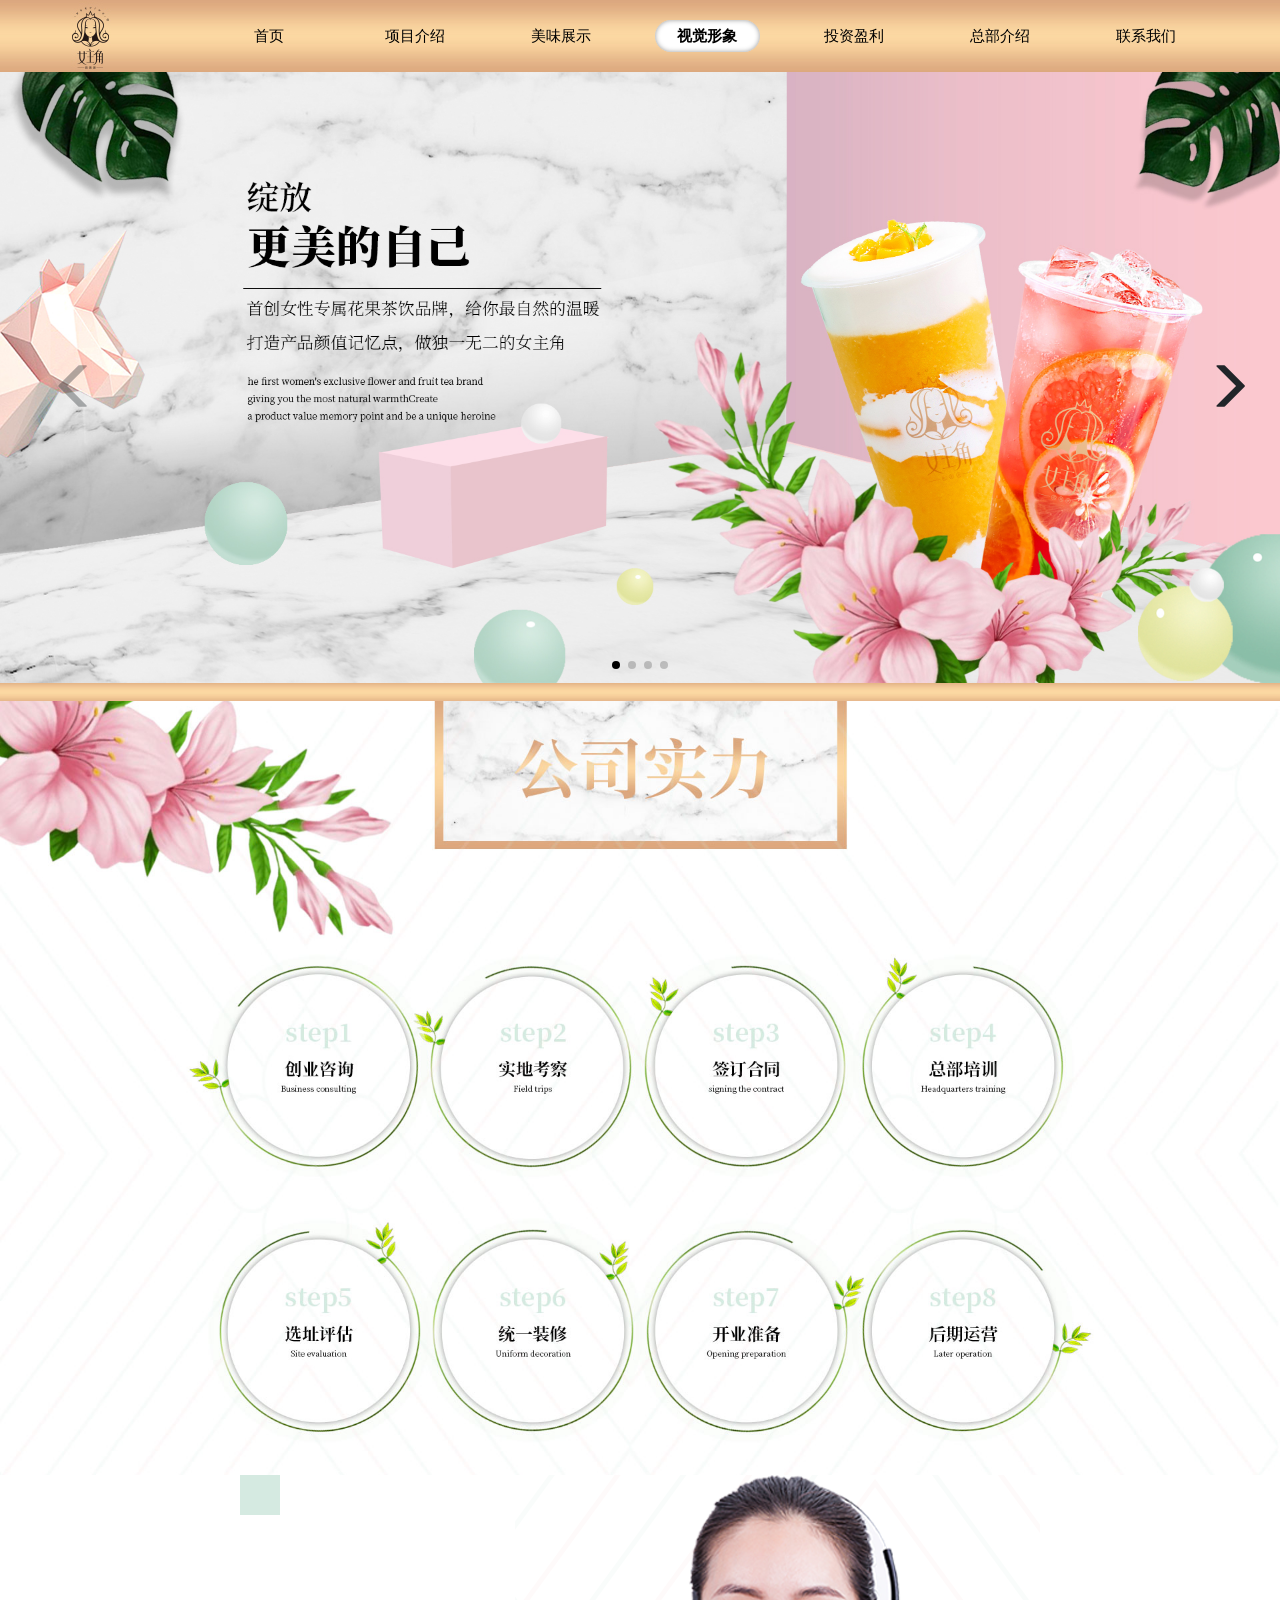
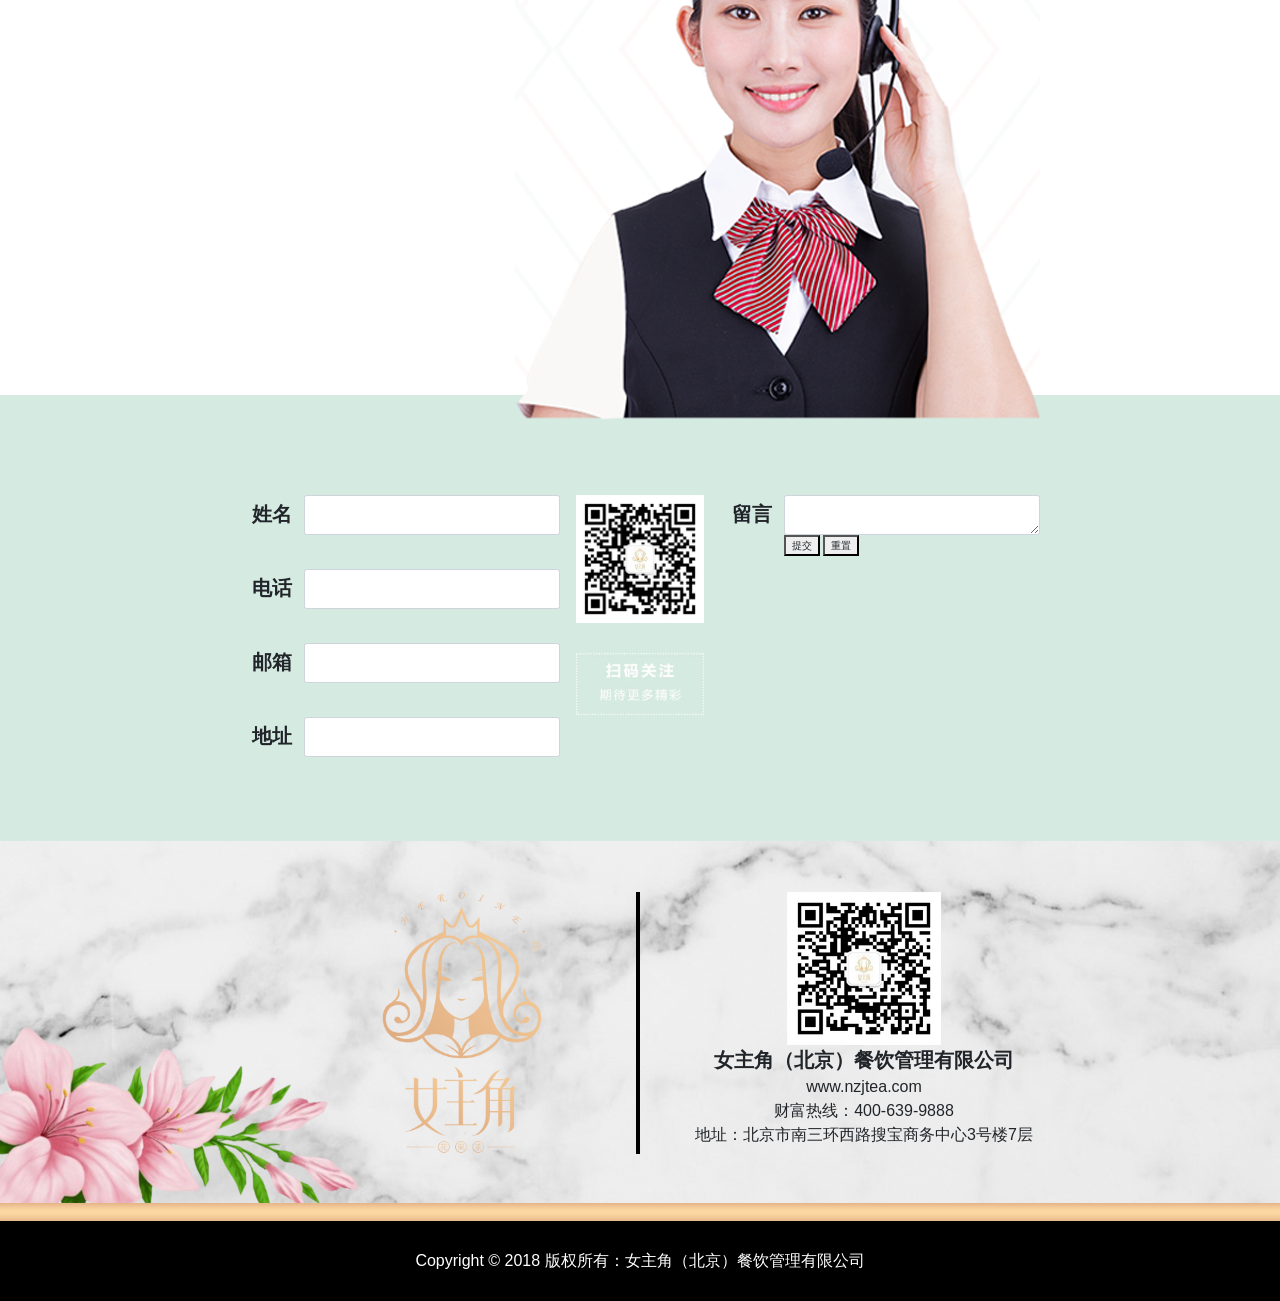
==== contact.html @ e35d14de "8月28日工作上传" ====
<!DOCTYPE html>
<html>

<head>
    <meta charset="UTF-8">
    <title>女主角官网</title>
    <link rel="stylesheet" href="css/Glyphicons.css"/>
    <link rel="stylesheet" href="css/bootstrap.min.css"/>
    <link rel="stylesheet" href="css/animate.css"/>
    <link rel="stylesheet" href="css/swiper.min.css"/>
    <link rel="stylesheet" href="css/sanjia.css"/>
    <style>
        * {
            -webkit-touch-callout: none;
        }
    </style>
</head>

<body ondragstart="return false">
<header>
    <div class="container">
        <nav class="clearfix">
            <span class="logo"><a href="index.html"><img src="images/sanjia-02.jpg" alt=""/></a></span>
            <span><a href="index.html">首页</a></span>
            <span><a href="introduce.html">项目介绍</a></span>
            <span><a href="exhibition.html">美味展示</a></span>
            <span><a class="active" href="vision.html">视觉形象</a></span>
            <span><a href="profit.html">投资盈利</a></span>
            <span><a href="headquarters.html">总部介绍</a></span>
            <span><a href="contact.html">联系我们</a></span>
        </nav>
    </div>
</header>
<div class="banner">
    <!-- Swiper -->
    <div class="swiper-container">
        <div class="swiper-wrapper">
            <div class="swiper-slide"><img src="images/banner1.jpg" alt=""/></div>
            <div class="swiper-slide"><img src="images/banner2.jpg" alt=""/></div>
            <div class="swiper-slide"><img src="images/banner3.jpg" alt=""/></div>
            <div class="swiper-slide"><img src="images/banner4.jpg" alt=""/></div>
        </div>
        <!-- Add Scrollbar -->
        <div class="swiper-pagination"></div>
        <!-- Add Arrows -->
        <div class="swiper-button-next"><i class="glyphicon glyphicon-menu-right"></i></div>
        <div class="swiper-button-prev"><i class="glyphicon glyphicon-menu-left"></i></div>
    </div>
    <!-- Initialize Swiper -->

</div>
<div class="Division bg-Division"></div>
<div class="img-100">
    <img src="images/lianxi/1.jpg" alt=""/>
    <img src="images/lianxi/2.jpg" alt=""/>
    <img src="images/lianxi/3.jpg" alt=""/>
    <img src="images/lianxi/4.jpg" alt=""/>
</div>
<div class="container-lianxi">
    <div class="kefubox">
        <div class="map">

        </div>
        <div class="kefu">
            <img src="images/lianxi/kefu.png" alt=""/>
        </div>
    </div>
</div>
<div class="lianxi-bg">
    <div class="container-lianxi">
        <div class="form">
            <div class="clearfix">
                <div class="xinxi">
                    <div class="form-group clearfix">
                        <label>姓名</label>
                        <input type="text" class="form-control"/>
                    </div>
                    <div class="form-group clearfix">
                        <label>电话</label>
                        <input type="tel" class="form-control"/>
                    </div>
                    <div class="form-group clearfix">
                        <label>邮箱</label>
                        <input type="email" class="form-control"/>
                    </div>
                    <div class="form-group clearfix">
                        <label>地址</label>
                        <input type="text" class="form-control"/>
                    </div>
                </div>
                <div class="wechat">
                    <img src="images/weixin.jpg" alt=""/>
                    <img class="mt-5" src="images/lianxi/5.jpg" alt=""/>
                </div>
                <div class="xinxi">
                    <div class="form-group clearfix">
                        <label>留言</label>
                <textarea class="form-control">

                </textarea>

                        <div class="btnbox">
                            <button>提交</button>
                            <button>重置</button>
                        </div>
                    </div>
                </div>
            </div>
        </div>
    </div>
</div>
<footer class="clearfix">
    <img class="bgfoot" src="images/shijue/17.jpg" alt=""/>

    <div class="footer-p">
        <div class="footer-box clearfix">
            <div class="float-left">
                <img class="footer-logo" src="images/footer-logo.png" alt=""/>
            </div>
            <div class="float-right">
                <div class="weixin-box">
                    <img class="weixin" src="images/weixin.jpg" alt=""/>

                    <p class="footer-title"><b>女主角（北京）餐饮管理有限公司</b></p>

                    <p>www.nzjtea.com</p>

                    <p>财富热线：400-639-9888</p>

                    <p>地址：北京市南三环西路搜宝商务中心3号楼7层</p>
                </div>

            </div>
        </div>
    </div>
</footer>
<div class="Division bg-Division"></div>
<div class="foot">
    Copyright © 2018 版权所有：女主角（北京）餐饮管理有限公司
</div>
</body>
<script src="js/jquery.min.js"></script>
<script src="js/swiper.js"></script>
<script src="js/sanjia.js"></script>

</html>
---- css/Glyphicons.css ----
/*!
 * Bootstrap v3.3.7 (http://getbootstrap.com)
 * Copyright 2011-2018 Twitter, Inc.
 * Licensed under MIT (https://github.com/twbs/bootstrap/blob/master/LICENSE)
 */

/*!
 * Generated using the Bootstrap Customizer (https://v3.bootcss.com/customize/?id=99fe9f708479a2e0fde5df5acf3ad91e)
 * Config saved to config.json and https://gist.github.com/99fe9f708479a2e0fde5df5acf3ad91e
 *//*!
 * Bootstrap v3.3.7 (http://getbootstrap.com)
 * Copyright 2011-2016 Twitter, Inc.
 * Licensed under MIT (https://github.com/twbs/bootstrap/blob/master/LICENSE)
 *//*! normalize.css v3.0.3 | MIT License | github.com/necolas/normalize.css */
html {
    font-family: sans-serif;
    -ms-text-size-adjust: 100%;
    -webkit-text-size-adjust: 100%
}

body {
    margin: 0
}

article, aside, details, figcaption, figure, footer, header, hgroup, main, menu, nav, section, summary {
    display: block
}

audio, canvas, progress, video {
    display: inline-block;
    vertical-align: baseline
}

audio:not([controls]) {
    display: none;
    height: 0
}

[hidden], template {
    display: none
}

a {
    background-color: transparent
}

a:active, a:hover {
    outline: 0
}

abbr[title] {
    border-bottom: 1px dotted
}

b, strong {
    font-weight: bold
}

dfn {
    font-style: italic
}

h1 {
    font-size: 2em;
    margin: 0.67em 0
}

mark {
    background: #ff0;
    color: #000
}

small {
    font-size: 80%
}

sub, sup {
    font-size: 75%;
    line-height: 0;
    position: relative;
    vertical-align: baseline
}

sup {
    top: -0.5em
}

sub {
    bottom: -0.25em
}

img {
    border: 0
}

svg:not(:root) {
    overflow: hidden
}

figure {
    margin: 1em 40px
}

hr {
    -webkit-box-sizing: content-box;
    -moz-box-sizing: content-box;
    box-sizing: content-box;
    height: 0
}

pre {
    overflow: auto
}

code, kbd, pre, samp {
    font-family: monospace, monospace;
    font-size: 1em
}

button, input, optgroup, select, textarea {
    color: inherit;
    font: inherit;
    margin: 0
}

button {
    overflow: visible
}

button, select {
    text-transform: none
}

button, html input[type="button"], input[type="reset"], input[type="submit"] {
    -webkit-appearance: button;
    cursor: pointer
}

button[disabled], html input[disabled] {
    cursor: default
}

button::-moz-focus-inner, input::-moz-focus-inner {
    border: 0;
    padding: 0
}

input {
    line-height: normal
}

input[type="checkbox"], input[type="radio"] {
    -webkit-box-sizing: border-box;
    -moz-box-sizing: border-box;
    box-sizing: border-box;
    padding: 0
}

input[type="number"]::-webkit-inner-spin-button, input[type="number"]::-webkit-outer-spin-button {
    height: auto
}

input[type="search"] {
    -webkit-appearance: textfield;
    -webkit-box-sizing: content-box;
    -moz-box-sizing: content-box;
    box-sizing: content-box
}

input[type="search"]::-webkit-search-cancel-button, input[type="search"]::-webkit-search-decoration {
    -webkit-appearance: none
}

fieldset {
    border: 1px solid #c0c0c0;
    margin: 0 2px;
    padding: 0.35em 0.625em 0.75em
}

legend {
    border: 0;
    padding: 0
}

textarea {
    overflow: auto
}

optgroup {
    font-weight: bold
}

table {
    border-collapse: collapse;
    border-spacing: 0
}

td, th {
    padding: 0
}

@font-face {
    font-family: 'Glyphicons Halflings';
    src: url('../fonts/glyphicons-halflings-regular.eot');
    src: url('../fonts/glyphicons-halflings-regular.eot?#iefix') format('embedded-opentype'), url('../fonts/glyphicons-halflings-regular.woff2') format('woff2'), url('../fonts/glyphicons-halflings-regular.woff') format('woff'), url('../fonts/glyphicons-halflings-regular.ttf') format('truetype'), url('../fonts/glyphicons-halflings-regular.svg#glyphicons_halflingsregular') format('svg')
}

.glyphicon {
    position: relative;
    top: 1px;
    display: inline-block;
    font-family: 'Glyphicons Halflings';
    font-style: normal;
    font-weight: normal;
    line-height: 1;
    -webkit-font-smoothing: antialiased;
    -moz-osx-font-smoothing: grayscale
}

.glyphicon-asterisk:before {
    content: "\002a"
}

.glyphicon-plus:before {
    content: "\002b"
}

.glyphicon-euro:before, .glyphicon-eur:before {
    content: "\20ac"
}

.glyphicon-minus:before {
    content: "\2212"
}

.glyphicon-cloud:before {
    content: "\2601"
}

.glyphicon-envelope:before {
    content: "\2709"
}

.glyphicon-pencil:before {
    content: "\270f"
}

.glyphicon-glass:before {
    content: "\e001"
}

.glyphicon-music:before {
    content: "\e002"
}

.glyphicon-search:before {
    content: "\e003"
}

.glyphicon-heart:before {
    content: "\e005"
}

.glyphicon-star:before {
    content: "\e006"
}

.glyphicon-star-empty:before {
    content: "\e007"
}

.glyphicon-user:before {
    content: "\e008"
}

.glyphicon-film:before {
    content: "\e009"
}

.glyphicon-th-large:before {
    content: "\e010"
}

.glyphicon-th:before {
    content: "\e011"
}

.glyphicon-th-list:before {
    content: "\e012"
}

.glyphicon-ok:before {
    content: "\e013"
}

.glyphicon-remove:before {
    content: "\e014"
}

.glyphicon-zoom-in:before {
    content: "\e015"
}

.glyphicon-zoom-out:before {
    content: "\e016"
}

.glyphicon-off:before {
    content: "\e017"
}

.glyphicon-signal:before {
    content: "\e018"
}

.glyphicon-cog:before {
    content: "\e019"
}

.glyphicon-trash:before {
    content: "\e020"
}

.glyphicon-home:before {
    content: "\e021"
}

.glyphicon-file:before {
    content: "\e022"
}

.glyphicon-time:before {
    content: "\e023"
}

.glyphicon-road:before {
    content: "\e024"
}

.glyphicon-download-alt:before {
    content: "\e025"
}

.glyphicon-download:before {
    content: "\e026"
}

.glyphicon-upload:before {
    content: "\e027"
}

.glyphicon-inbox:before {
    content: "\e028"
}

.glyphicon-play-circle:before {
    content: "\e029"
}

.glyphicon-repeat:before {
    content: "\e030"
}

.glyphicon-refresh:before {
    content: "\e031"
}

.glyphicon-list-alt:before {
    content: "\e032"
}

.glyphicon-lock:before {
    content: "\e033"
}

.glyphicon-flag:before {
    content: "\e034"
}

.glyphicon-headphones:before {
    content: "\e035"
}

.glyphicon-volume-off:before {
    content: "\e036"
}

.glyphicon-volume-down:before {
    content: "\e037"
}

.glyphicon-volume-up:before {
    content: "\e038"
}

.glyphicon-qrcode:before {
    content: "\e039"
}

.glyphicon-barcode:before {
    content: "\e040"
}

.glyphicon-tag:before {
    content: "\e041"
}

.glyphicon-tags:before {
    content: "\e042"
}

.glyphicon-book:before {
    content: "\e043"
}

.glyphicon-bookmark:before {
    content: "\e044"
}

.glyphicon-print:before {
    content: "\e045"
}

.glyphicon-camera:before {
    content: "\e046"
}

.glyphicon-font:before {
    content: "\e047"
}

.glyphicon-bold:before {
    content: "\e048"
}

.glyphicon-italic:before {
    content: "\e049"
}

.glyphicon-text-height:before {
    content: "\e050"
}

.glyphicon-text-width:before {
    content: "\e051"
}

.glyphicon-align-left:before {
    content: "\e052"
}

.glyphicon-align-center:before {
    content: "\e053"
}

.glyphicon-align-right:before {
    content: "\e054"
}

.glyphicon-align-justify:before {
    content: "\e055"
}

.glyphicon-list:before {
    content: "\e056"
}

.glyphicon-indent-left:before {
    content: "\e057"
}

.glyphicon-indent-right:before {
    content: "\e058"
}

.glyphicon-facetime-video:before {
    content: "\e059"
}

.glyphicon-picture:before {
    content: "\e060"
}

.glyphicon-map-marker:before {
    content: "\e062"
}

.glyphicon-adjust:before {
    content: "\e063"
}

.glyphicon-tint:before {
    content: "\e064"
}

.glyphicon-edit:before {
    content: "\e065"
}

.glyphicon-share:before {
    content: "\e066"
}

.glyphicon-check:before {
    content: "\e067"
}

.glyphicon-move:before {
    content: "\e068"
}

.glyphicon-step-backward:before {
    content: "\e069"
}

.glyphicon-fast-backward:before {
    content: "\e070"
}

.glyphicon-backward:before {
    content: "\e071"
}

.glyphicon-play:before {
    content: "\e072"
}

.glyphicon-pause:before {
    content: "\e073"
}

.glyphicon-stop:before {
    content: "\e074"
}

.glyphicon-forward:before {
    content: "\e075"
}

.glyphicon-fast-forward:before {
    content: "\e076"
}

.glyphicon-step-forward:before {
    content: "\e077"
}

.glyphicon-eject:before {
    content: "\e078"
}

.glyphicon-chevron-left:before {
    content: "\e079"
}

.glyphicon-chevron-right:before {
    content: "\e080"
}

.glyphicon-plus-sign:before {
    content: "\e081"
}

.glyphicon-minus-sign:before {
    content: "\e082"
}

.glyphicon-remove-sign:before {
    content: "\e083"
}

.glyphicon-ok-sign:before {
    content: "\e084"
}

.glyphicon-question-sign:before {
    content: "\e085"
}

.glyphicon-info-sign:before {
    content: "\e086"
}

.glyphicon-screenshot:before {
    content: "\e087"
}

.glyphicon-remove-circle:before {
    content: "\e088"
}

.glyphicon-ok-circle:before {
    content: "\e089"
}

.glyphicon-ban-circle:before {
    content: "\e090"
}

.glyphicon-arrow-left:before {
    content: "\e091"
}

.glyphicon-arrow-right:before {
    content: "\e092"
}

.glyphicon-arrow-up:before {
    content: "\e093"
}

.glyphicon-arrow-down:before {
    content: "\e094"
}

.glyphicon-share-alt:before {
    content: "\e095"
}

.glyphicon-resize-full:before {
    content: "\e096"
}

.glyphicon-resize-small:before {
    content: "\e097"
}

.glyphicon-exclamation-sign:before {
    content: "\e101"
}

.glyphicon-gift:before {
    content: "\e102"
}

.glyphicon-leaf:before {
    content: "\e103"
}

.glyphicon-fire:before {
    content: "\e104"
}

.glyphicon-eye-open:before {
    content: "\e105"
}

.glyphicon-eye-close:before {
    content: "\e106"
}

.glyphicon-warning-sign:before {
    content: "\e107"
}

.glyphicon-plane:before {
    content: "\e108"
}

.glyphicon-calendar:before {
    content: "\e109"
}

.glyphicon-random:before {
    content: "\e110"
}

.glyphicon-comment:before {
    content: "\e111"
}

.glyphicon-magnet:before {
    content: "\e112"
}

.glyphicon-chevron-up:before {
    content: "\e113"
}

.glyphicon-chevron-down:before {
    content: "\e114"
}

.glyphicon-retweet:before {
    content: "\e115"
}

.glyphicon-shopping-cart:before {
    content: "\e116"
}

.glyphicon-folder-close:before {
    content: "\e117"
}

.glyphicon-folder-open:before {
    content: "\e118"
}

.glyphicon-resize-vertical:before {
    content: "\e119"
}

.glyphicon-resize-horizontal:before {
    content: "\e120"
}

.glyphicon-hdd:before {
    content: "\e121"
}

.glyphicon-bullhorn:before {
    content: "\e122"
}

.glyphicon-bell:before {
    content: "\e123"
}

.glyphicon-certificate:before {
    content: "\e124"
}

.glyphicon-thumbs-up:before {
    content: "\e125"
}

.glyphicon-thumbs-down:before {
    content: "\e126"
}

.glyphicon-hand-right:before {
    content: "\e127"
}

.glyphicon-hand-left:before {
    content: "\e128"
}

.glyphicon-hand-up:before {
    content: "\e129"
}

.glyphicon-hand-down:before {
    content: "\e130"
}

.glyphicon-circle-arrow-right:before {
    content: "\e131"
}

.glyphicon-circle-arrow-left:before {
    content: "\e132"
}

.glyphicon-circle-arrow-up:before {
    content: "\e133"
}

.glyphicon-circle-arrow-down:before {
    content: "\e134"
}

.glyphicon-globe:before {
    content: "\e135"
}

.glyphicon-wrench:before {
    content: "\e136"
}

.glyphicon-tasks:before {
    content: "\e137"
}

.glyphicon-filter:before {
    content: "\e138"
}

.glyphicon-briefcase:before {
    content: "\e139"
}

.glyphicon-fullscreen:before {
    content: "\e140"
}

.glyphicon-dashboard:before {
    content: "\e141"
}

.glyphicon-paperclip:before {
    content: "\e142"
}

.glyphicon-heart-empty:before {
    content: "\e143"
}

.glyphicon-link:before {
    content: "\e144"
}

.glyphicon-phone:before {
    content: "\e145"
}

.glyphicon-pushpin:before {
    content: "\e146"
}

.glyphicon-usd:before {
    content: "\e148"
}

.glyphicon-gbp:before {
    content: "\e149"
}

.glyphicon-sort:before {
    content: "\e150"
}

.glyphicon-sort-by-alphabet:before {
    content: "\e151"
}

.glyphicon-sort-by-alphabet-alt:before {
    content: "\e152"
}

.glyphicon-sort-by-order:before {
    content: "\e153"
}

.glyphicon-sort-by-order-alt:before {
    content: "\e154"
}

.glyphicon-sort-by-attributes:before {
    content: "\e155"
}

.glyphicon-sort-by-attributes-alt:before {
    content: "\e156"
}

.glyphicon-unchecked:before {
    content: "\e157"
}

.glyphicon-expand:before {
    content: "\e158"
}

.glyphicon-collapse-down:before {
    content: "\e159"
}

.glyphicon-collapse-up:before {
    content: "\e160"
}

.glyphicon-log-in:before {
    content: "\e161"
}

.glyphicon-flash:before {
    content: "\e162"
}

.glyphicon-log-out:before {
    content: "\e163"
}

.glyphicon-new-window:before {
    content: "\e164"
}

.glyphicon-record:before {
    content: "\e165"
}

.glyphicon-save:before {
    content: "\e166"
}

.glyphicon-open:before {
    content: "\e167"
}

.glyphicon-saved:before {
    content: "\e168"
}

.glyphicon-import:before {
    content: "\e169"
}

.glyphicon-export:before {
    content: "\e170"
}

.glyphicon-send:before {
    content: "\e171"
}

.glyphicon-floppy-disk:before {
    content: "\e172"
}

.glyphicon-floppy-saved:before {
    content: "\e173"
}

.glyphicon-floppy-remove:before {
    content: "\e174"
}

.glyphicon-floppy-save:before {
    content: "\e175"
}

.glyphicon-floppy-open:before {
    content: "\e176"
}

.glyphicon-credit-card:before {
    content: "\e177"
}

.glyphicon-transfer:before {
    content: "\e178"
}

.glyphicon-cutlery:before {
    content: "\e179"
}

.glyphicon-header:before {
    content: "\e180"
}

.glyphicon-compressed:before {
    content: "\e181"
}

.glyphicon-earphone:before {
    content: "\e182"
}

.glyphicon-phone-alt:before {
    content: "\e183"
}

.glyphicon-tower:before {
    content: "\e184"
}

.glyphicon-stats:before {
    content: "\e185"
}

.glyphicon-sd-video:before {
    content: "\e186"
}

.glyphicon-hd-video:before {
    content: "\e187"
}

.glyphicon-subtitles:before {
    content: "\e188"
}

.glyphicon-sound-stereo:before {
    content: "\e189"
}

.glyphicon-sound-dolby:before {
    content: "\e190"
}

.glyphicon-sound-5-1:before {
    content: "\e191"
}

.glyphicon-sound-6-1:before {
    content: "\e192"
}

.glyphicon-sound-7-1:before {
    content: "\e193"
}

.glyphicon-copyright-mark:before {
    content: "\e194"
}

.glyphicon-registration-mark:before {
    content: "\e195"
}

.glyphicon-cloud-download:before {
    content: "\e197"
}

.glyphicon-cloud-upload:before {
    content: "\e198"
}

.glyphicon-tree-conifer:before {
    content: "\e199"
}

.glyphicon-tree-deciduous:before {
    content: "\e200"
}

.glyphicon-cd:before {
    content: "\e201"
}

.glyphicon-save-file:before {
    content: "\e202"
}

.glyphicon-open-file:before {
    content: "\e203"
}

.glyphicon-level-up:before {
    content: "\e204"
}

.glyphicon-copy:before {
    content: "\e205"
}

.glyphicon-paste:before {
    content: "\e206"
}

.glyphicon-alert:before {
    content: "\e209"
}

.glyphicon-equalizer:before {
    content: "\e210"
}

.glyphicon-king:before {
    content: "\e211"
}

.glyphicon-queen:before {
    content: "\e212"
}

.glyphicon-pawn:before {
    content: "\e213"
}

.glyphicon-bishop:before {
    content: "\e214"
}

.glyphicon-knight:before {
    content: "\e215"
}

.glyphicon-baby-formula:before {
    content: "\e216"
}

.glyphicon-tent:before {
    content: "\26fa"
}

.glyphicon-blackboard:before {
    content: "\e218"
}

.glyphicon-bed:before {
    content: "\e219"
}

.glyphicon-apple:before {
    content: "\f8ff"
}

.glyphicon-erase:before {
    content: "\e221"
}

.glyphicon-hourglass:before {
    content: "\231b"
}

.glyphicon-lamp:before {
    content: "\e223"
}

.glyphicon-duplicate:before {
    content: "\e224"
}

.glyphicon-piggy-bank:before {
    content: "\e225"
}

.glyphicon-scissors:before {
    content: "\e226"
}

.glyphicon-bitcoin:before {
    content: "\e227"
}

.glyphicon-btc:before {
    content: "\e227"
}

.glyphicon-xbt:before {
    content: "\e227"
}

.glyphicon-yen:before {
    content: "\00a5"
}

.glyphicon-jpy:before {
    content: "\00a5"
}

.glyphicon-ruble:before {
    content: "\20bd"
}

.glyphicon-rub:before {
    content: "\20bd"
}

.glyphicon-scale:before {
    content: "\e230"
}

.glyphicon-ice-lolly:before {
    content: "\e231"
}

.glyphicon-ice-lolly-tasted:before {
    content: "\e232"
}

.glyphicon-education:before {
    content: "\e233"
}

.glyphicon-option-horizontal:before {
    content: "\e234"
}

.glyphicon-option-vertical:before {
    content: "\e235"
}

.glyphicon-menu-hamburger:before {
    content: "\e236"
}

.glyphicon-modal-window:before {
    content: "\e237"
}

.glyphicon-oil:before {
    content: "\e238"
}

.glyphicon-grain:before {
    content: "\e239"
}

.glyphicon-sunglasses:before {
    content: "\e240"
}

.glyphicon-text-size:before {
    content: "\e241"
}

.glyphicon-text-color:before {
    content: "\e242"
}

.glyphicon-text-background:before {
    content: "\e243"
}

.glyphicon-object-align-top:before {
    content: "\e244"
}

.glyphicon-object-align-bottom:before {
    content: "\e245"
}

.glyphicon-object-align-horizontal:before {
    content: "\e246"
}

.glyphicon-object-align-left:before {
    content: "\e247"
}

.glyphicon-object-align-vertical:before {
    content: "\e248"
}

.glyphicon-object-align-right:before {
    content: "\e249"
}

.glyphicon-triangle-right:before {
    content: "\e250"
}

.glyphicon-triangle-left:before {
    content: "\e251"
}

.glyphicon-triangle-bottom:before {
    content: "\e252"
}

.glyphicon-triangle-top:before {
    content: "\e253"
}

.glyphicon-console:before {
    content: "\e254"
}

.glyphicon-superscript:before {
    content: "\e255"
}

.glyphicon-subscript:before {
    content: "\e256"
}

.glyphicon-menu-left:before {
    content: "\e257"
}

.glyphicon-menu-right:before {
    content: "\e258"
}

.glyphicon-menu-down:before {
    content: "\e259"
}

.glyphicon-menu-up:before {
    content: "\e260"
}

* {
    -webkit-box-sizing: border-box;
    -moz-box-sizing: border-box;
    box-sizing: border-box
}

*:before, *:after {
    -webkit-box-sizing: border-box;
    -moz-box-sizing: border-box;
    box-sizing: border-box
}

html {
    font-size: 10px;
    -webkit-tap-highlight-color: rgba(0, 0, 0, 0)
}

body {
    font-family: "Helvetica Neue", Helvetica, Arial, sans-serif;
    font-size: 14px;
    line-height: 1.42857143;
    color: #333;
    background-color: #fff
}

input, button, select, textarea {
    font-family: inherit;
    font-size: inherit;
    line-height: inherit
}

a {
    /*color: #337ab7;*/
    text-decoration: none
}

a:hover, a:focus {
    /*color: #23527c;*/
    /*text-decoration: underline*/
}

a:focus {
    outline: 5px auto -webkit-focus-ring-color;
    outline-offset: -2px
}

figure {
    margin: 0
}

img {
    vertical-align: middle
}

.img-responsive {
    display: block;
    max-width: 100%;
    height: auto
}

.img-rounded {
    border-radius: 6px
}

.img-thumbnail {
    padding: 4px;
    line-height: 1.42857143;
    background-color: #fff;
    border: 1px solid #ddd;
    border-radius: 4px;
    -webkit-transition: all .2s ease-in-out;
    -o-transition: all .2s ease-in-out;
    transition: all .2s ease-in-out;
    display: inline-block;
    max-width: 100%;
    height: auto
}

.img-circle {
    border-radius: 50%
}

hr {
    margin-top: 20px;
    margin-bottom: 20px;
    border: 0;
    border-top: 1px solid #eee
}

.sr-only {
    position: absolute;
    width: 1px;
    height: 1px;
    margin: -1px;
    padding: 0;
    overflow: hidden;
    clip: rect(0, 0, 0, 0);
    border: 0
}

.sr-only-focusable:active, .sr-only-focusable:focus {
    position: static;
    width: auto;
    height: auto;
    margin: 0;
    overflow: visible;
    clip: auto
}

[role="button"] {
    cursor: pointer
}

.clearfix:before, .clearfix:after {
    content: " ";
    display: table
}

.clearfix:after {
    clear: both
}

.center-block {
    display: block;
    margin-left: auto;
    margin-right: auto
}

.pull-right {
    float: right !important
}

.pull-left {
    float: left !important
}

.hide {
    display: none !important
}

.show {
    display: block !important
}

.invisible {
    visibility: hidden
}

.text-hide {
    font: 0/0 a;
    color: transparent;
    text-shadow: none;
    background-color: transparent;
    border: 0
}

.hidden {
    display: none !important
}

.affix {
    position: fixed
}
---- css/sanjia.css ----
body {
  min-width: 1200px;
}
.container {
  min-width: 1200px;
}
header {
  width: 100%;
  height: 72px;
  background-image: url(../images/bg-top.jpg);
  background-repeat-x: initial;
}
header span {
  width: 12.5%;
  display: block;
  float: left;
  padding: 20px 15px;
}
header span a {
  text-align: center;
  box-sizing: border-box;
  font-size: 15px;
  font-family: "微软雅黑";
  line-height: 32px;
  display: inline-block;
  width: 90%;
  border-radius: 18px;
  color: black;
  transition: background-color 0.3s;
}
header span a:hover {
  background-color: white;
  color: black;
  text-decoration: none;
  box-shadow: 0 0 5px #999 inset;
  transition: background-color 0.3s;
  font-weight: 600;
}
header span .active {
  background-color: white;
  color: black;
  text-decoration: none;
  box-shadow: 0 0 5px #999 inset;
  transition: background-color 0.3s;
  font-weight: 600;
}
header .logo {
  box-sizing: border-box;
  line-height: 0;
  padding: 0;
}
header .logo a {
  border-radius: 0;
  text-align: left;
}
header .logo a img {
  height: 72px;
}
header .logo a:hover {
  background-color: transparent;
  box-shadow: none;
}
.banner img {
  width: 100%;
}
.banner .swiper-button-next {
  right: 50px;
}
.banner .swiper-button-prev {
  left: 50px;
}
.Division {
  width: 100%;
  height: 18px;
}
.bg-Division {
  background-image: url(../images/hr-bg.jpg);
  background-repeat-x: inherit;
}
.container-img {
  width: 92.5%;
  margin-left: auto;
  margin-right: auto;
}
.container-img img {
  width: 100%;
}
footer {
  position: relative;
  width: 100%;
}
footer .bgfoot {
  position: relative;
  width: 100%;
  z-index: -999;
}
footer .footer-p {
  position: absolute;
  top: 0;
  width: 100%;
}
footer .footer-container {
  width: 92.5%;
  margin-left: auto;
  margin-right: auto;
}
footer .footer-container img {
  width: 100%;
}
footer .footer-box {
  width: 100%;
  min-width: 700px;
  margin: 4% auto 0 auto;
}
footer .footer-box .float-left {
  border-right: 4px solid #000000;
  width: 50%;
  text-align: right;
}
footer .footer-box .float-left img {
  margin-right: 15%;
}
footer .footer-box .float-right {
  width: 50%;
}
footer .footer-box .float-right .weixin-box {
  width: 60%;
  text-align: center;
}
footer .footer-box .float-right .weixin-box .weixin {
  width: 40%;
}
footer .footer-box .float-right .weixin-box p {
  font-size: 1.6rem;
  margin: 0.3rem 0;
  padding: 0;
  text-align: center;
}
footer .footer-box .float-right .weixin-box .footer-title {
  font-size: 2rem;
  margin: 1.5rem 0 0 0;
}
footer .footer-box .footer-logo {
  width: 25%;
}
.foot {
  width: 100%;
  background-color: #000;
  height: 80px;
  text-align: center;
  color: white;
  line-height: 80px;
  font-size: 16px;
}
@media (max-width: 1450px) {
  .footer-box .weixin-box {
    margin-left: 5%;
  }
  .footer-box .weixin-box p {
    margin: 0 !important;
  }
}
.img-100 img {
  width: 100%;
}
.swiper-pagination-bullet-active {
  background-color: black !important;
}
.swiper-button-next {
  background: none;
}
.swiper-button-prev {
  background: none;
}
.swiper-button-next,
.swiper-button-prev {
  font-size: 5rem;
}
.vision-table {
  width: 100%;
}
.vision-table th,
.vision-table td {
  border: 1px solid #666;
  font-size: 2rem;
  text-align: center;
  height: 5rem;
  font-family: 微软雅黑;
  font-weight: 300;
}
.vision-tables {
  width: 100%;
}
.vision-tables th,
.vision-tables td {
  border: 1px solid #666;
  font-size: 1.8rem;
  text-align: center;
  height: 5rem;
  font-family: 微软雅黑;
  font-weight: 300;
}
.vision-tables .quyu {
  padding: 1.5rem;
  font-size: 1.6rem;
  text-align: justify;
}
.pd0 {
  padding: 0;
}
.container-table {
  width: 63%;
  margin: 0 auto;
}
.bg-table {
  background-image: url(../images/touzi/tablebg.png);
  background-repeat: no-repeat;
  background-size: 100% auto;
}
.table-title {
  margin: 5rem 0 2rem 0;
}
.table-title img {
  width: 20%;
}
.table-title .float-left,
.table-title .float-right {
  font-size: 20px;
  line-height: 3.35rem;
}
.zongbu-text {
  position: relative;
}
.zongbu-text img {
  position: relative;
  top: 0;
  left: 0;
}
.zongbu-text .zongbu-p {
  width: 100%;
  position: absolute;
  top: 0;
  left: 0;
  z-index: 999;
}
.zongbu-text .zongbu-p .container-zongbu {
  width: 62.447917%;
  margin: 0 auto;
  padding: 3% 0;
}
.zongbu-text .zongbu-p .container-zongbu p {
  font-size: 2rem;
  line-height: 3.35rem;
  text-align: justify;
  text-indent: 2em;
  font-family: "Helvetica Neue", Helvetica, Arial, sans-serif;
}
@media (max-width: 1500px) {
  .zongbu-text .zongbu-p .container-zongbu {
    padding: 2% 0;
  }
  .zongbu-text .zongbu-p .container-zongbu p {
    font-size: 2rem;
    line-height: 2.75rem;
  }
}
.container-lianxi {
  width: 62.447917%;
  margin: 0 auto;
}
.container-lianxi .kefubox {
  height: 520px;
  position: relative;
}
.container-lianxi .kefubox .map {
  position: absolute;
  top: 0;
  left: 0;
  z-index: 999;
  border: 20px solid #d5eae1;
}
.container-lianxi .kefubox .kefu {
  position: absolute;
  right: 0;
  top: 0;
  z-index: 9999;
}
.lianxi-bg {
  background-color: #d5eae1;
}
.form {
  padding: 10rem 0 5rem 0;
}
.form .xinxi {
  width: 40%;
  float: left;
}
.form .xinxi .form-group {
  margin-bottom: 3rem;
}
.form .xinxi .form-group label,
.form .xinxi .form-group input,
.form .xinxi .form-group template {
  display: inline-block;
  float: left;
}
.form .xinxi .form-group label {
  width: 20%;
  font-size: 2rem;
  line-height: 3.9rem;
  font-weight: 600;
  text-align: center;
}
.form .xinxi .form-group .form-control {
  height: 4rem;
  width: 80%;
}
.form .xinxi .form-group textarea {
  height: 10rem;
}
.form .wechat {
  width: 20%;
  float: left;
  text-align: center;
}
.form .wechat img {
  width: 80%;
  margin: 0 auto;
}
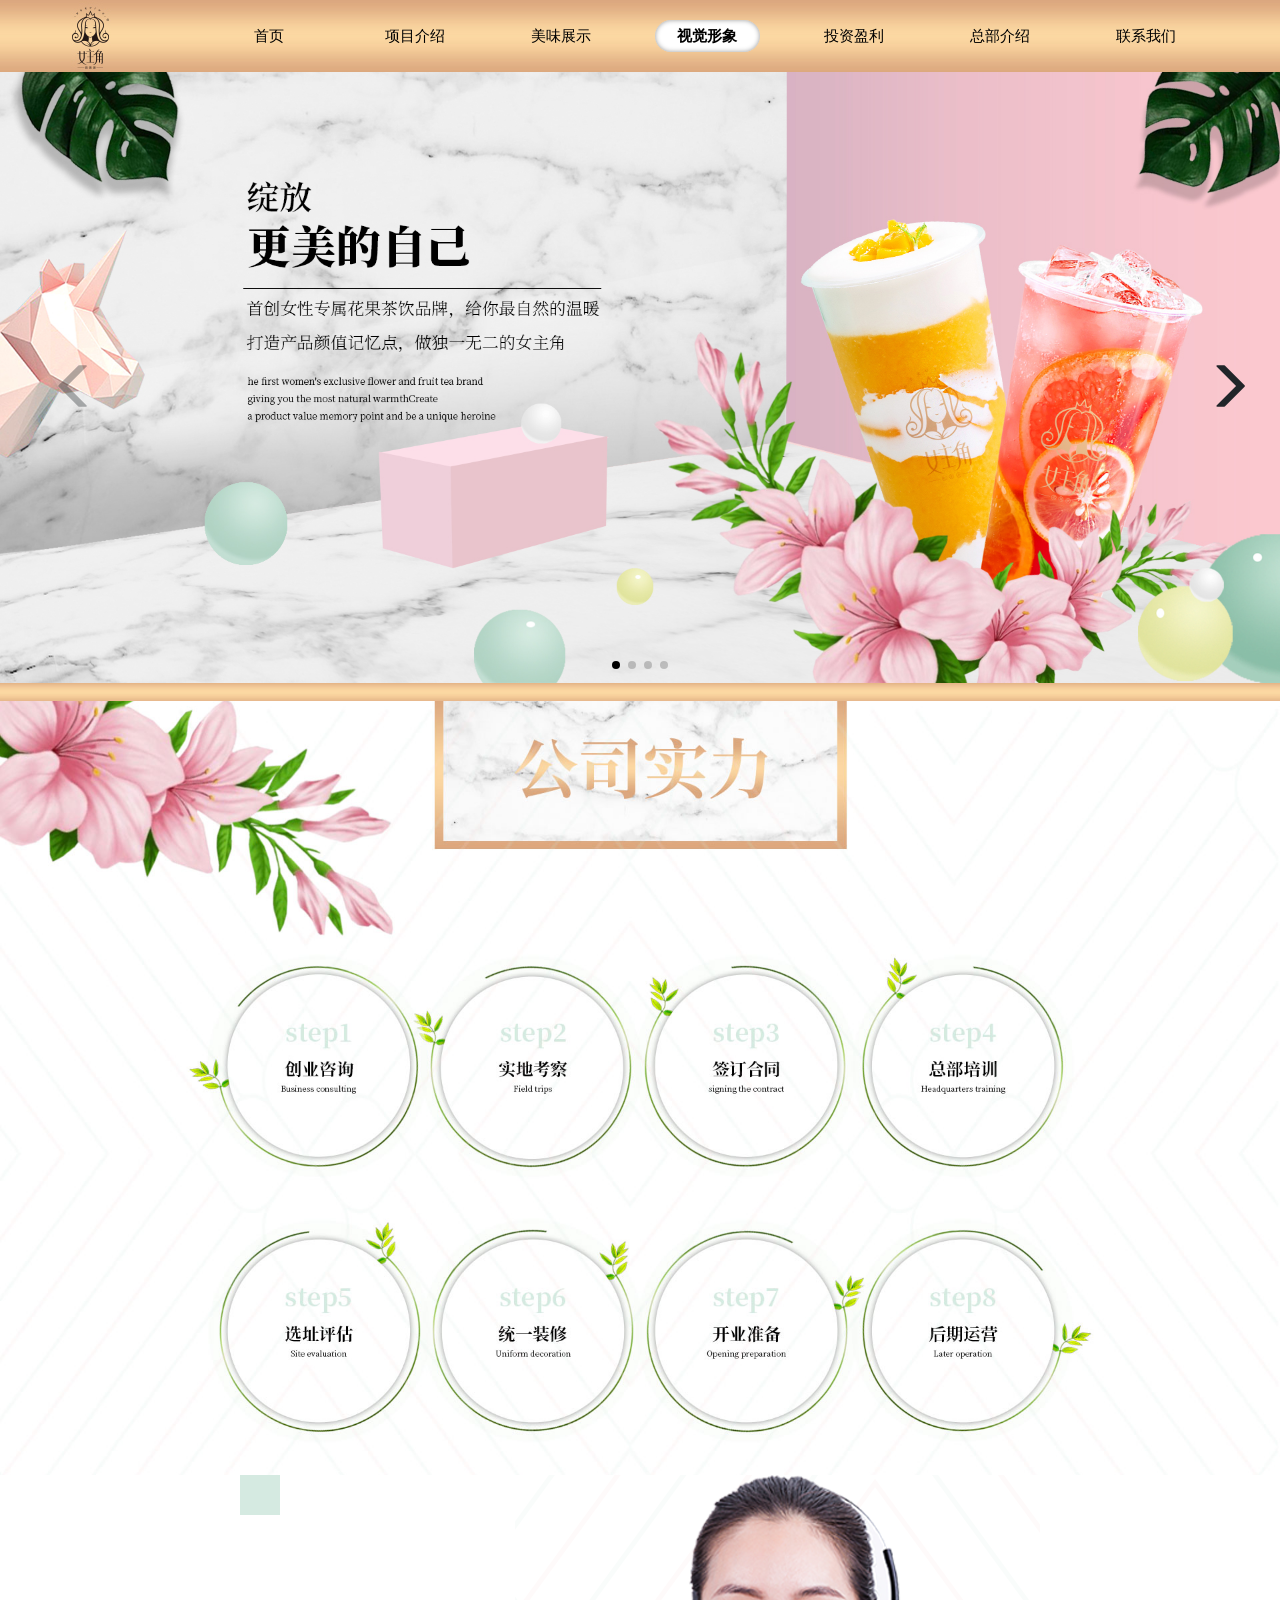
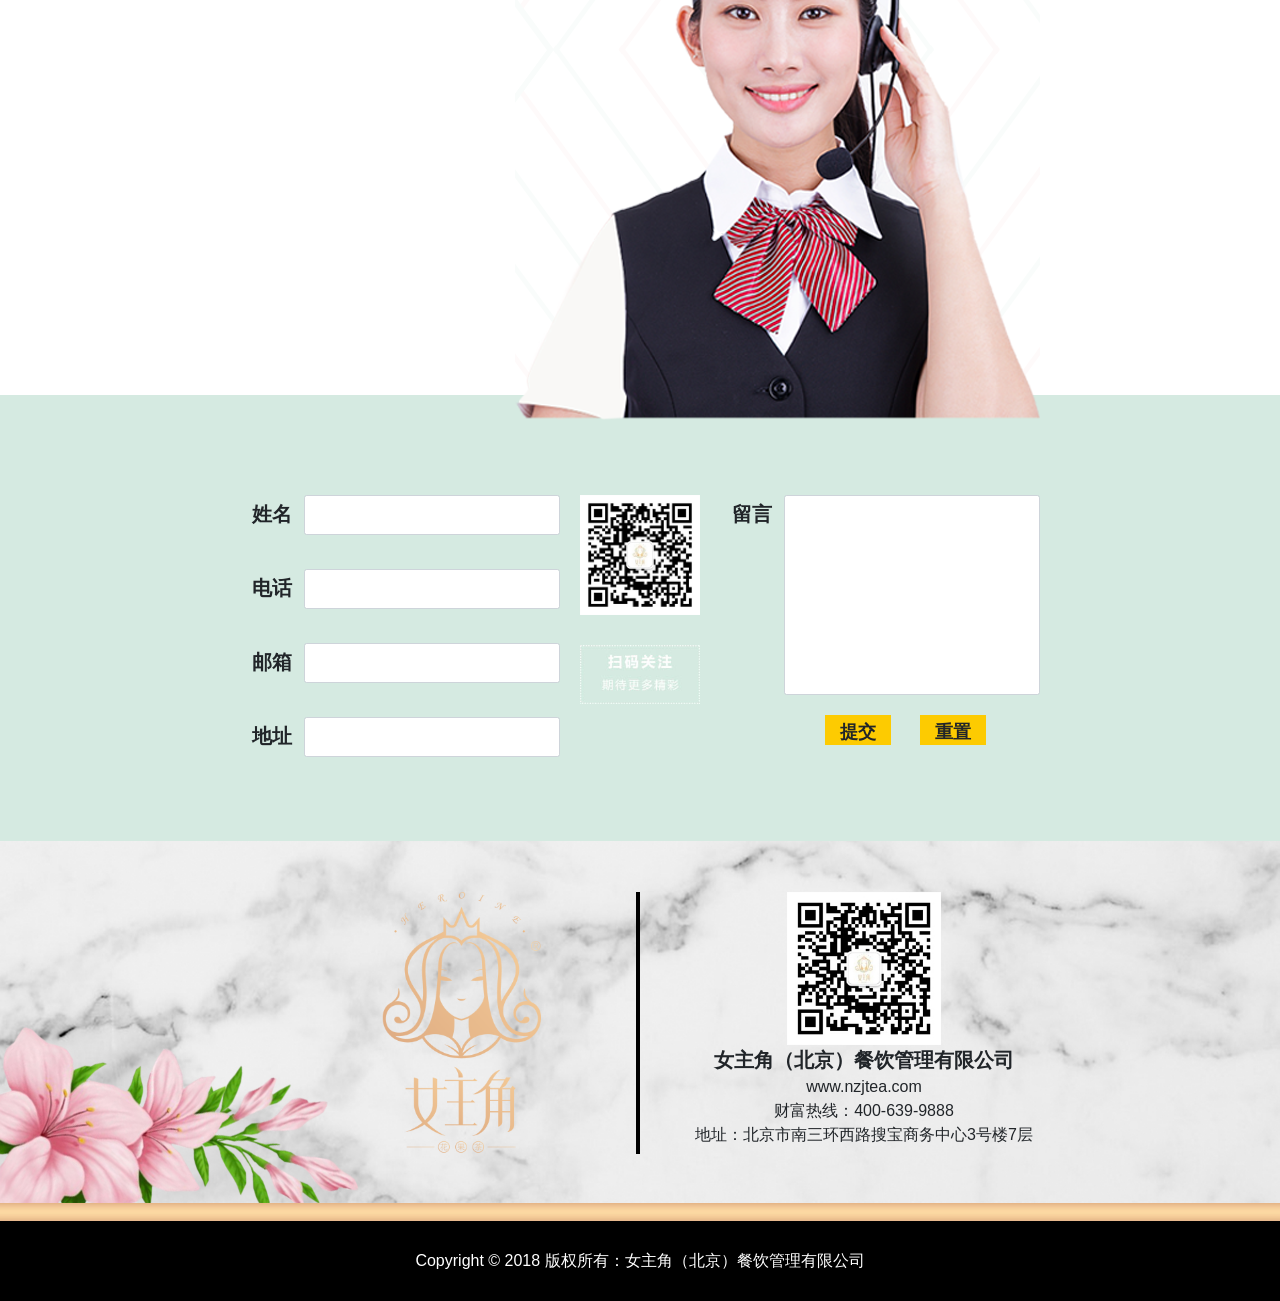
==== commit f310c6ca: "联系我们" ====
--- a/contact.html
+++ b/contact.html
@@ -8,7 +8,7 @@
     <link rel="stylesheet" href="css/bootstrap.min.css"/>
     <link rel="stylesheet" href="css/animate.css"/>
     <link rel="stylesheet" href="css/swiper.min.css"/>
-    <link rel="stylesheet" href="css/sanjia.css"/>
+    <link rel="stylesheet" href="css/nzj.css"/>
     <style>
         * {
             -webkit-touch-callout: none;
@@ -73,19 +73,19 @@
                 <div class="xinxi">
                     <div class="form-group clearfix">
                         <label>姓名</label>
-                        <input type="text" class="form-control"/>
+                        <input id="name" type="text" class="form-control"/>
                     </div>
                     <div class="form-group clearfix">
                         <label>电话</label>
-                        <input type="tel" class="form-control"/>
+                        <input id="tel" type="tel" class="form-control"/>
                     </div>
                     <div class="form-group clearfix">
                         <label>邮箱</label>
-                        <input type="email" class="form-control"/>
+                        <input id="email" type="email" class="form-control"/>
                     </div>
                     <div class="form-group clearfix">
                         <label>地址</label>
-                        <input type="text" class="form-control"/>
+                        <input id="where" type="text" class="form-control"/>
                     </div>
                 </div>
                 <div class="wechat">
@@ -95,13 +95,10 @@
                 <div class="xinxi">
                     <div class="form-group clearfix">
                         <label>留言</label>
-                <textarea class="form-control">
-
-                </textarea>
-
+                        <textarea id="text" rows="5" class="form-control"></textarea>
                         <div class="btnbox">
-                            <button>提交</button>
-                            <button>重置</button>
+                            <button id="submit">提交</button>
+                            <button id="reset">重置</button>
                         </div>
                     </div>
                 </div>
@@ -141,6 +138,6 @@
 </body>
 <script src="js/jquery.min.js"></script>
 <script src="js/swiper.js"></script>
-<script src="js/sanjia.js"></script>
+<script src="js/nzj.js"></script>
 
 </html>
--- a/css/nzj.css
+++ b/css/nzj.css
@@ -0,0 +1,369 @@
+body {
+  min-width: 1200px;
+}
+.container {
+  min-width: 1200px;
+}
+header {
+  width: 100%;
+  height: 72px;
+  background-image: url(../images/bg-top.jpg);
+  background-repeat-x: initial;
+}
+header span {
+  width: 12.5%;
+  display: block;
+  float: left;
+  padding: 20px 15px;
+}
+header span a {
+  text-align: center;
+  box-sizing: border-box;
+  font-size: 15px;
+  font-family: "微软雅黑";
+  line-height: 32px;
+  display: inline-block;
+  width: 90%;
+  border-radius: 18px;
+  color: black;
+  transition: background-color 0.3s;
+}
+header span a:hover {
+  background-color: white;
+  color: black;
+  text-decoration: none;
+  box-shadow: 0 0 5px #999 inset;
+  transition: background-color 0.3s;
+  font-weight: 600;
+}
+header span .active {
+  background-color: white;
+  color: black;
+  text-decoration: none;
+  box-shadow: 0 0 5px #999 inset;
+  transition: background-color 0.3s;
+  font-weight: 600;
+}
+header .logo {
+  box-sizing: border-box;
+  line-height: 0;
+  padding: 0;
+}
+header .logo a {
+  border-radius: 0;
+  text-align: left;
+}
+header .logo a img {
+  height: 72px;
+}
+header .logo a:hover {
+  background-color: transparent;
+  box-shadow: none;
+}
+.banner img {
+  width: 100%;
+}
+.banner .swiper-button-next {
+  right: 50px;
+}
+.banner .swiper-button-prev {
+  left: 50px;
+}
+.Division {
+  width: 100%;
+  height: 18px;
+}
+.bg-Division {
+  background-image: url(../images/hr-bg.jpg);
+  background-repeat-x: inherit;
+}
+.container-img {
+  width: 92.5%;
+  margin-left: auto;
+  margin-right: auto;
+}
+.container-img img {
+  width: 100%;
+}
+footer {
+  position: relative;
+  width: 100%;
+}
+footer .bgfoot {
+  position: relative;
+  width: 100%;
+  z-index: -999;
+}
+footer .footer-p {
+  position: absolute;
+  top: 0;
+  width: 100%;
+}
+footer .footer-container {
+  width: 92.5%;
+  margin-left: auto;
+  margin-right: auto;
+}
+footer .footer-container img {
+  width: 100%;
+}
+footer .footer-box {
+  width: 100%;
+  min-width: 700px;
+  margin: 4% auto 0 auto;
+}
+footer .footer-box .float-left {
+  border-right: 4px solid #000000;
+  width: 50%;
+  text-align: right;
+}
+footer .footer-box .float-left img {
+  margin-right: 15%;
+}
+footer .footer-box .float-right {
+  width: 50%;
+}
+footer .footer-box .float-right .weixin-box {
+  width: 60%;
+  text-align: center;
+}
+footer .footer-box .float-right .weixin-box .weixin {
+  width: 40%;
+}
+footer .footer-box .float-right .weixin-box p {
+  font-size: 1.6rem;
+  margin: 0.3rem 0;
+  padding: 0;
+  text-align: center;
+}
+footer .footer-box .float-right .weixin-box .footer-title {
+  font-size: 2rem;
+  margin: 1.5rem 0 0 0;
+}
+footer .footer-box .footer-logo {
+  width: 25%;
+}
+.foot {
+  width: 100%;
+  background-color: #000;
+  height: 80px;
+  text-align: center;
+  color: white;
+  line-height: 80px;
+  font-size: 16px;
+}
+@media (max-width: 1450px) {
+  .footer-box .weixin-box {
+    margin-left: 5%;
+  }
+  .footer-box .weixin-box p {
+    margin: 0 !important;
+  }
+}
+.img-100 img {
+  width: 100%;
+}
+.swiper-pagination-bullet-active {
+  background-color: black !important;
+}
+.swiper-button-next {
+  background: none;
+}
+.swiper-button-prev {
+  background: none;
+}
+.swiper-button-next,
+.swiper-button-prev {
+  font-size: 5rem;
+}
+.vision-table {
+  width: 100%;
+}
+.vision-table th,
+.vision-table td {
+  border: 1px solid #666;
+  font-size: 2rem;
+  text-align: center;
+  height: 5rem;
+  font-family: 微软雅黑;
+  font-weight: 300;
+}
+.vision-tables {
+  width: 100%;
+}
+.vision-tables th,
+.vision-tables td {
+  border: 1px solid #666;
+  font-size: 1.8rem;
+  text-align: center;
+  height: 5rem;
+  font-family: 微软雅黑;
+  font-weight: 300;
+}
+.vision-tables .quyu {
+  padding: 1.5rem;
+  font-size: 1.6rem;
+  text-align: justify;
+}
+.pd0 {
+  padding: 0;
+}
+.container-table {
+  width: 63%;
+  margin: 0 auto;
+}
+.bg-table {
+  background-image: url(../images/touzi/tablebg.png);
+  background-repeat: no-repeat;
+  background-size: 100% auto;
+}
+.table-title {
+  margin: 5rem 0 2rem 0;
+}
+.table-title img {
+  width: 20%;
+}
+.table-title .float-left,
+.table-title .float-right {
+  font-size: 20px;
+  line-height: 3.35rem;
+}
+.zongbu-text {
+  position: relative;
+}
+.zongbu-text img {
+  position: relative;
+  top: 0;
+  left: 0;
+}
+.zongbu-text .zongbu-p {
+  width: 100%;
+  position: absolute;
+  top: 0;
+  left: 0;
+  z-index: 999;
+}
+.zongbu-text .zongbu-p .container-zongbu {
+  width: 62.447917%;
+  margin: 0 auto;
+  padding: 3% 0;
+}
+.zongbu-text .zongbu-p .container-zongbu p {
+  font-size: 2rem;
+  line-height: 3.35rem;
+  text-align: justify;
+  text-indent: 2em;
+  font-family: "Helvetica Neue", Helvetica, Arial, sans-serif;
+}
+@media (max-width: 1500px) {
+  .zongbu-text .zongbu-p .container-zongbu {
+    padding: 2% 0;
+  }
+  .zongbu-text .zongbu-p .container-zongbu p {
+    font-size: 2rem;
+    line-height: 2.75rem;
+  }
+}
+.container-lianxi {
+  width: 62.447917%;
+  margin: 0 auto;
+}
+.container-lianxi .kefubox {
+  height: 520px;
+  position: relative;
+}
+.container-lianxi .kefubox .map {
+  position: absolute;
+  top: 0;
+  left: 0;
+  z-index: 999;
+  border: 20px solid #d5eae1;
+}
+.container-lianxi .kefubox .kefu {
+  position: absolute;
+  right: 0;
+  top: 0;
+  z-index: 9999;
+}
+.lianxi-bg {
+  background-color: #d5eae1;
+}
+.form {
+  padding: 10rem 0 5rem 0;
+}
+.form .xinxi {
+  width: 40%;
+  float: left;
+}
+.form .xinxi .form-group {
+  margin-bottom: 3rem;
+}
+.form .xinxi .form-group label,
+.form .xinxi .form-group input,
+.form .xinxi .form-group template {
+  display: inline-block;
+  float: left;
+}
+.form .xinxi .form-group label {
+  width: 20%;
+  font-size: 2rem;
+  line-height: 3.9rem;
+  font-weight: 600;
+  text-align: center;
+}
+.form .xinxi .form-group .form-control {
+  height: 4rem;
+  width: 80%;
+  font-size: 1.6rem;
+  line-height: 4rem;
+}
+.form .xinxi .form-group textarea {
+  padding: 1rem 1.5rem !important;
+  text-indent: 0 !important;
+  line-height: 2rem !important;
+  resize: none;
+  height: 20rem !important;
+  overflow: hidden;
+}
+.form .xinxi .form-group .btnbox {
+  margin-top: 2rem;
+  width: 80%;
+  float: right;
+}
+.form .xinxi .form-group .btnbox button {
+  margin: 0 5%;
+  background-color: #fdcb01;
+  width: 26%;
+  height: 3rem;
+  display: inline-block;
+  text-align: center;
+  white-space: nowrap;
+  vertical-align: middle;
+  -webkit-user-select: none;
+  -moz-user-select: none;
+  -ms-user-select: none;
+  user-select: none;
+  border: 1px solid transparent;
+  padding: 0.375rem 0.75rem;
+  font-size: 1.8rem;
+  line-height: 1.5;
+  transition: color 0.15s ease-in-out, background-color 0.15s ease-in-out, border-color 0.15s ease-in-out, box-shadow 0.15s ease-in-out;
+  box-shadow: 0 0 0.3px #999;
+  font-weight: 600;
+}
+.form .xinxi .form-group .btnbox button:nth-child(1) {
+  margin-left: 16%;
+}
+.form .xinxi .form-group .btnbox button:focus,
+.form .xinxi .form-group .btnbox button:hover {
+  background-color: #f3cf3c;
+}
+.form .wechat {
+  width: 20%;
+  float: left;
+  text-align: center;
+}
+.form .wechat img {
+  width: 75%;
+  margin: 0 auto;
+}
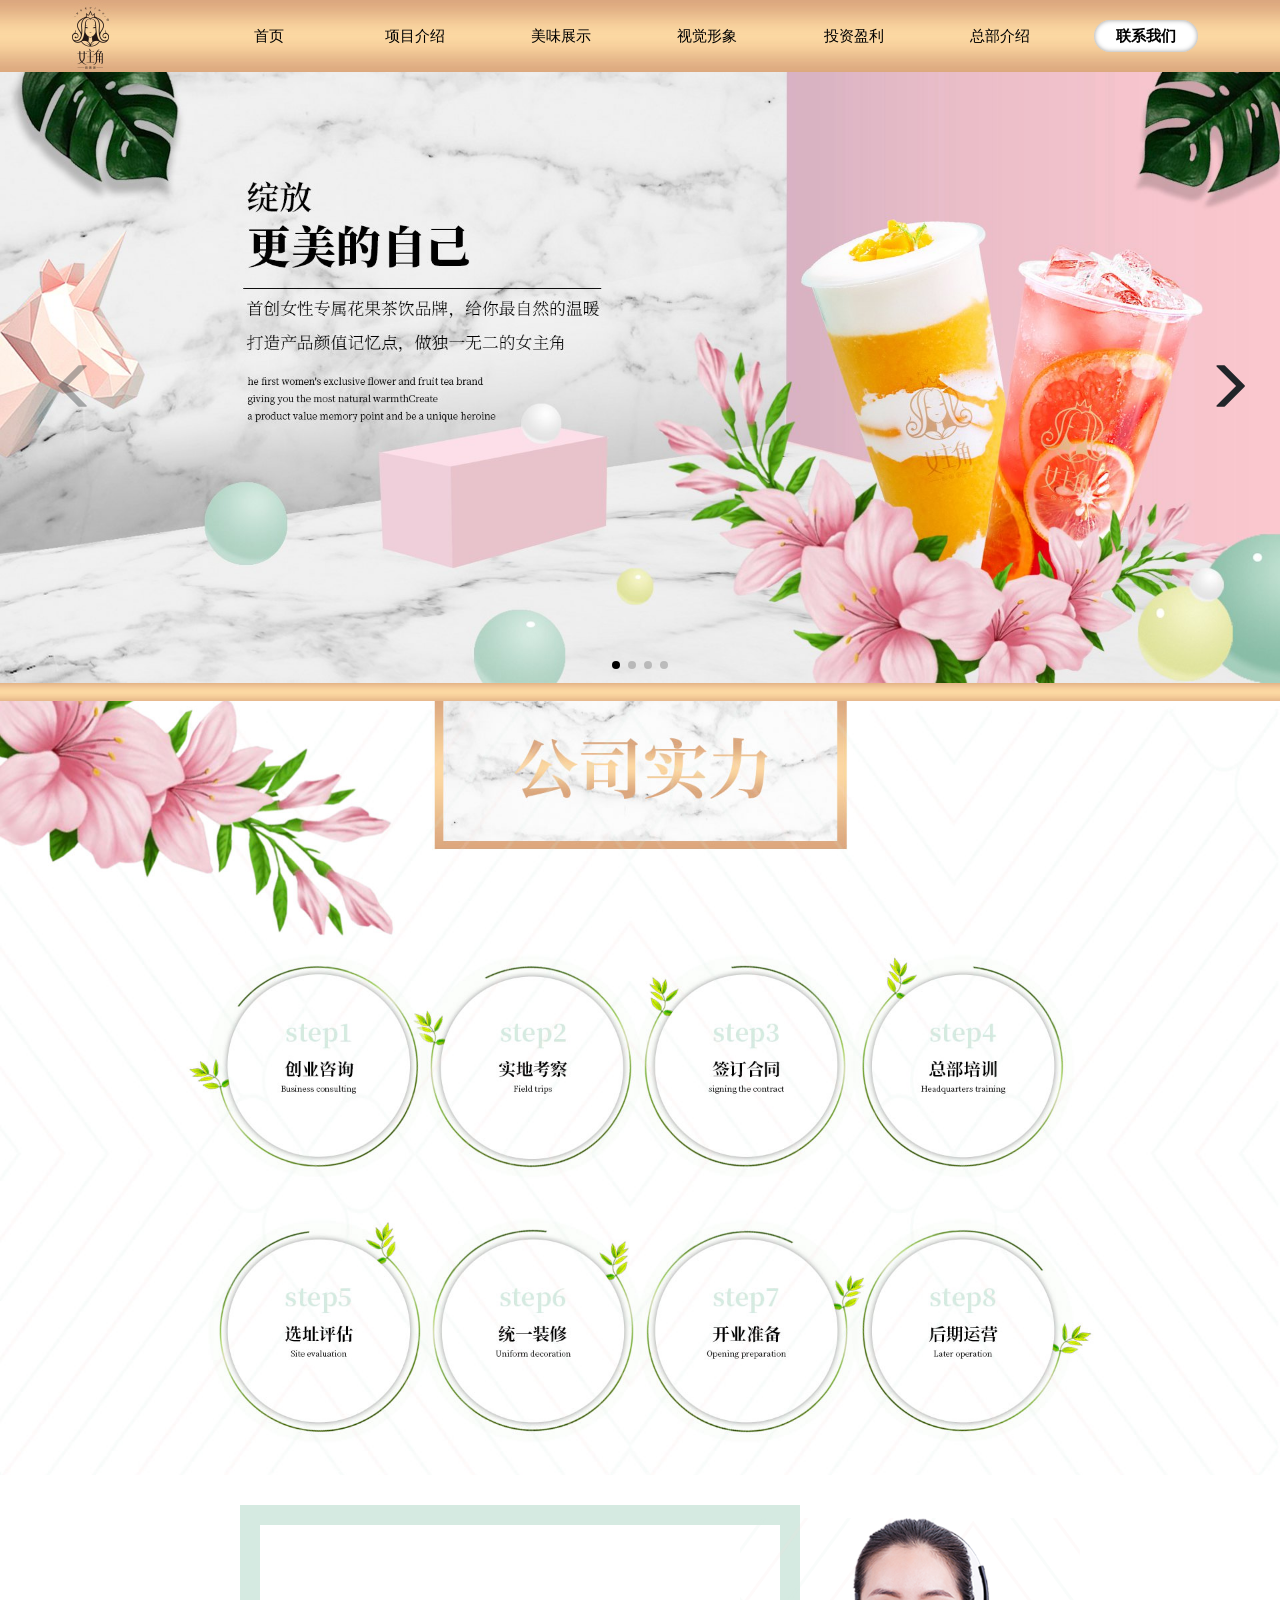
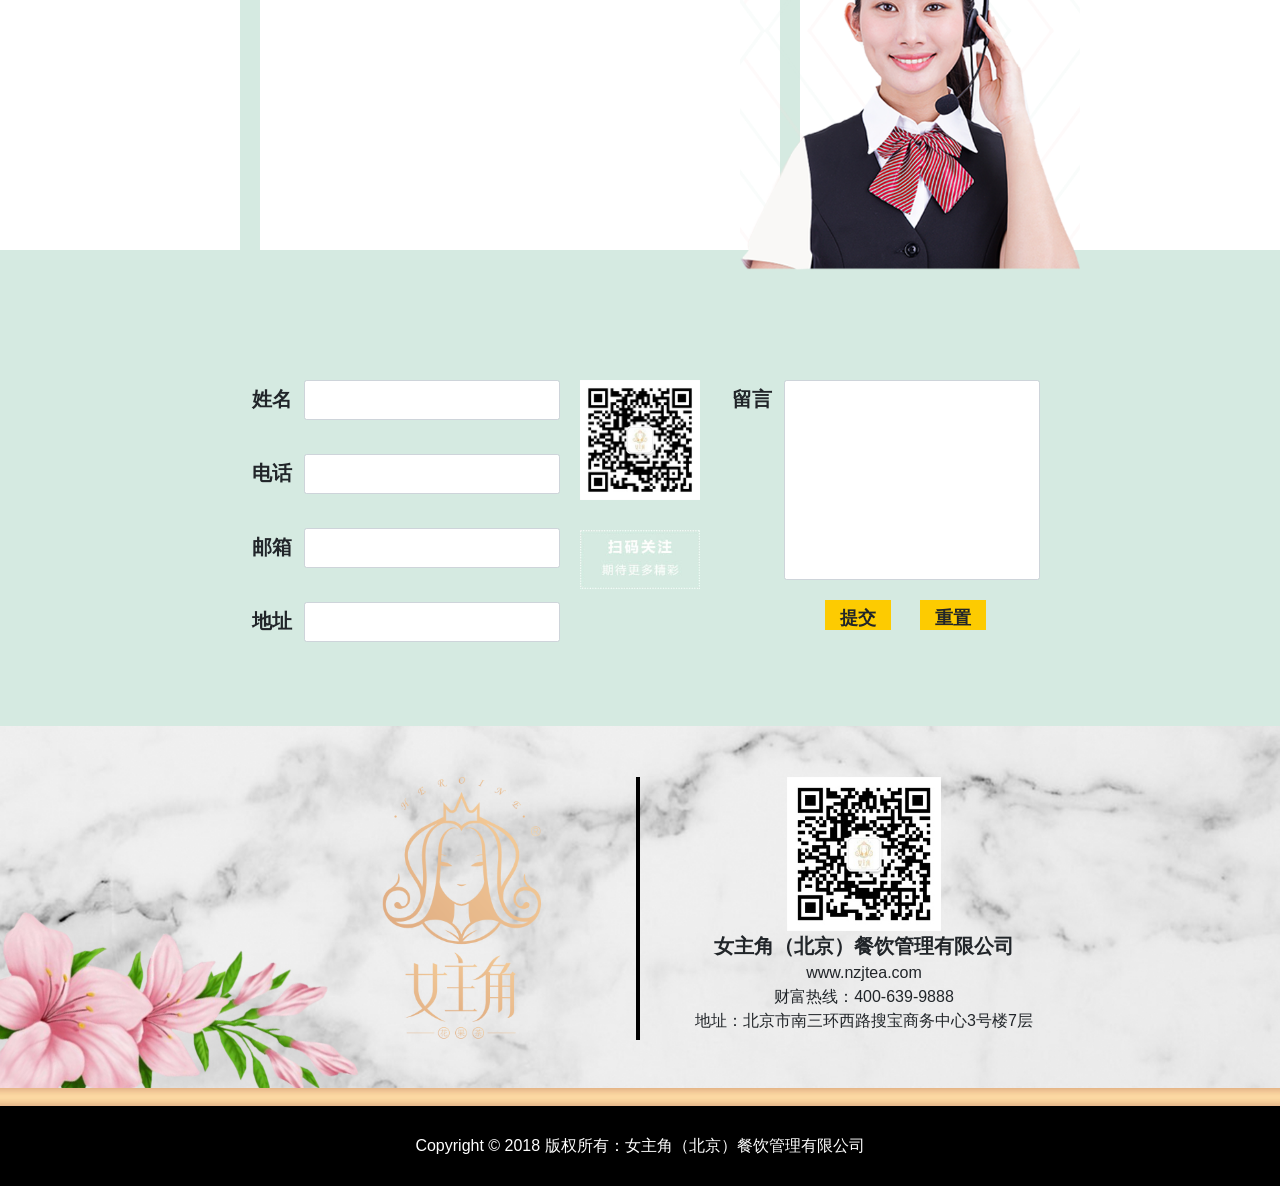
==== commit 4489bfec: "完成，等待测试" ====
--- a/contact.html
+++ b/contact.html
@@ -24,10 +24,10 @@
             <span><a href="index.html">首页</a></span>
             <span><a href="introduce.html">项目介绍</a></span>
             <span><a href="exhibition.html">美味展示</a></span>
-            <span><a class="active" href="vision.html">视觉形象</a></span>
+            <span><a href="vision.html">视觉形象</a></span>
             <span><a href="profit.html">投资盈利</a></span>
             <span><a href="headquarters.html">总部介绍</a></span>
-            <span><a href="contact.html">联系我们</a></span>
+            <span><a class="active" href="contact.html">联系我们</a></span>
         </nav>
     </div>
 </header>
@@ -60,6 +60,78 @@
     <div class="kefubox">
         <div class="map">
 
+            <script type="text/javascript"
+                    src="http://api.map.baidu.com/api?v=2.0&ak=0qRoh8zhclwjfI32XI8SQaU5cOkXZlAd"></script>
+
+            <div style="width:100%;height:400px;font-size:12px" id="map"></div>
+            <script type="text/javascript">
+                //创建和初始化地图函数：
+                function initMap() {
+                    createMap();//创建地图
+                    setMapEvent();//设置地图事件
+                    addMapControl();//向地图添加控件
+                    addMapOverlay();//向地图添加覆盖物
+                }
+                function createMap() {
+                    map = new BMap.Map("map");
+                    map.centerAndZoom(new BMap.Point(116.382208, 39.861183), 14);
+                }
+                function setMapEvent() {
+                    map.enableScrollWheelZoom();
+                    map.enableKeyboard();
+                    map.enableDragging();
+                    map.enableDoubleClickZoom()
+                }
+                function addClickHandler(target, window) {
+                    target.addEventListener("click", function () {
+                        target.openInfoWindow(window);
+                    });
+                }
+                function addMapOverlay() {
+                    var markers = [
+                        {
+                            content: "",
+                            title: "女主角（北京）餐饮管理有限公司",
+                            imageOffset: {width: -23, height: -21},
+                            position: {lat: 39.861381, lng: 116.375138}
+                        },
+                    ];
+                    for (var index = 0; index < markers.length; index++) {
+                        var point = new BMap.Point(markers[index].position.lng, markers[index].position.lat);
+                        var marker = new BMap.Marker(point, {
+                            icon: new BMap.Icon("http://api.map.baidu.com/lbsapi/createmap/images/icon.png", new BMap.Size(20, 25), {
+                                imageOffset: new BMap.Size(markers[index].imageOffset.width, markers[index].imageOffset.height)
+                            })
+                        });
+                        var label = new BMap.Label(markers[index].title, {offset: new BMap.Size(25, 5)});
+                        var opts = {
+                            width: 200,
+                            title: markers[index].title,
+                            enableMessage: false
+                        };
+                        var infoWindow = new BMap.InfoWindow(markers[index].content, opts);
+                        marker.setLabel(label);
+                        addClickHandler(marker, infoWindow);
+                        map.addOverlay(marker);
+                    }
+                    ;
+                }
+                //向地图添加控件
+                function addMapControl() {
+                    var scaleControl = new BMap.ScaleControl({anchor: BMAP_ANCHOR_BOTTOM_LEFT});
+                    scaleControl.setUnit(BMAP_UNIT_IMPERIAL);
+                    map.addControl(scaleControl);
+                    var navControl = new BMap.NavigationControl({
+                        anchor: BMAP_ANCHOR_TOP_LEFT,
+                        type: BMAP_NAVIGATION_CONTROL_LARGE
+                    });
+                    map.addControl(navControl);
+                    var overviewControl = new BMap.OverviewMapControl({anchor: BMAP_ANCHOR_BOTTOM_RIGHT, isOpen: true});
+                    map.addControl(overviewControl);
+                }
+                var map;
+                initMap();
+            </script>
         </div>
         <div class="kefu">
             <img src="images/lianxi/kefu.png" alt=""/>
@@ -96,6 +168,7 @@
                     <div class="form-group clearfix">
                         <label>留言</label>
                         <textarea id="text" rows="5" class="form-control"></textarea>
+
                         <div class="btnbox">
                             <button id="submit">提交</button>
                             <button id="reset">重置</button>
@@ -139,5 +212,9 @@
 <script src="js/jquery.min.js"></script>
 <script src="js/swiper.js"></script>
 <script src="js/nzj.js"></script>
-
+<script>
+    var wwidth = $(".lianxi-bg").width();
+    $(".kefubox").height(wwidth * .27);
+    $("#map").height(wwidth * .27)
+</script>
 </html>
--- a/css/nzj.css
+++ b/css/nzj.css
@@ -265,6 +265,7 @@
   }
 }
 .container-lianxi {
+  padding: 3rem 0 0 0;
   width: 62.447917%;
   margin: 0 auto;
 }
@@ -278,12 +279,18 @@
   left: 0;
   z-index: 999;
   border: 20px solid #d5eae1;
+  width: 70%;
 }
 .container-lianxi .kefubox .kefu {
+  width: 50%;
   position: absolute;
-  right: 0;
-  top: 0;
+  right: -4rem;
+  bottom: -2rem;
   z-index: 9999;
+  text-align: right;
+}
+.container-lianxi .kefubox .kefu img {
+  width: 85%;
 }
 .lianxi-bg {
   background-color: #d5eae1;
@@ -367,3 +374,9 @@
   width: 75%;
   margin: 0 auto;
 }
+.BMapLabel {
+  border: none !important;
+  padding: 5px !important;
+  margin-top: -7px;
+  font-size: 14px !important;
+}
